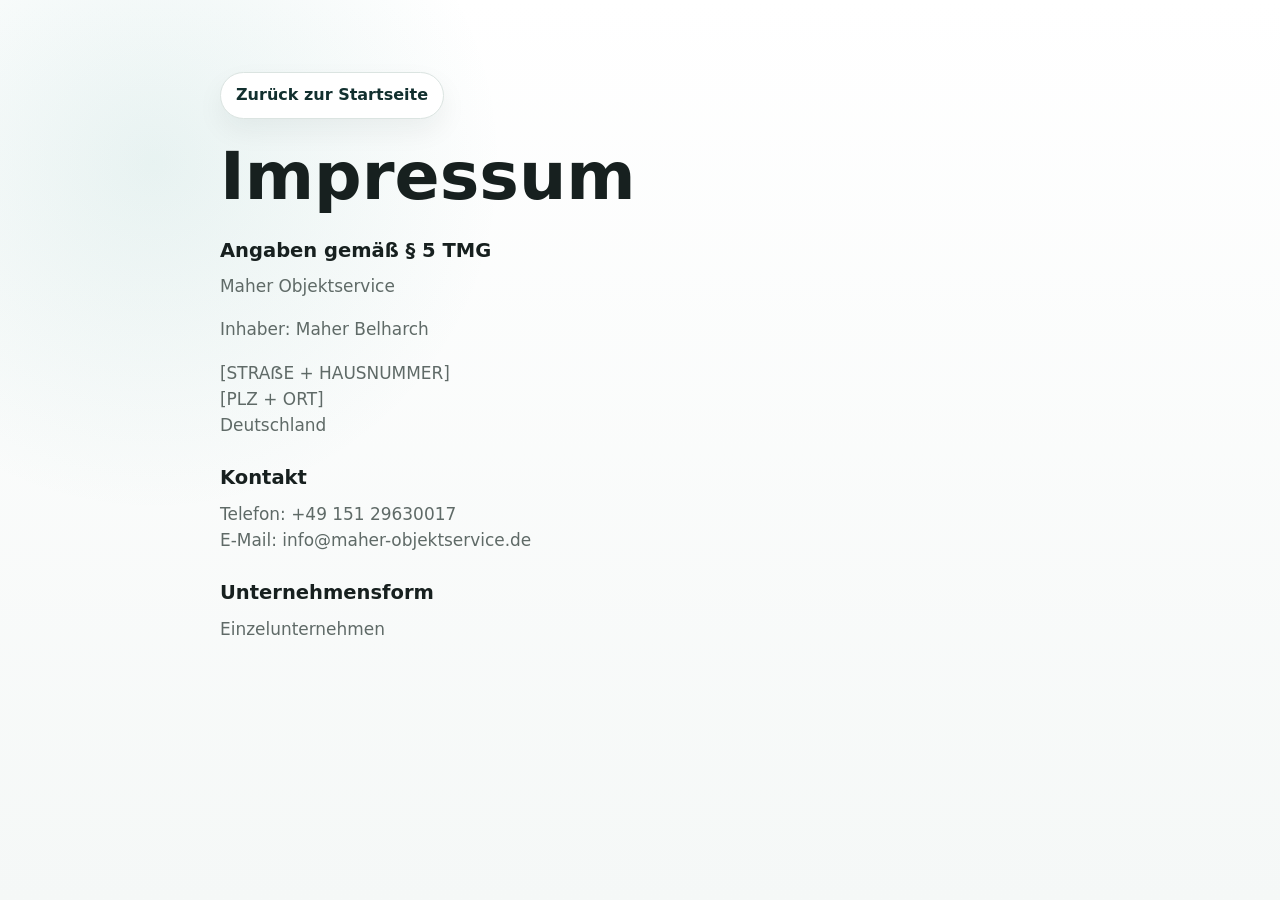
==== impressum.html @ 9d62f25e "Initial commit via Netlify [skip ci]" ====
<!doctype html>
<html lang="de">
  <head>
    <meta charset="utf-8" />
    <meta name="viewport" content="width=device-width, initial-scale=1" />
    <title>Impressum | Maher Objektservice</title>
    <meta name="robots" content="noindex" />
    <link rel="icon" href="assets/favicon.svg" type="image/svg+xml" />
    <link rel="stylesheet" href="styles.css" />
  </head>
  <body>
    <main class="legal-page">
      <div class="container legal-content">
        <a class="legal-back" href="index.html">Zurück zur Startseite</a>
        <h1>Impressum</h1>
        <h2>Angaben gemäß § 5 TMG</h2>
        <p>Maher Objektservice</p>
        <p>Inhaber: Maher Belharch</p>
        <p>[STRAẞE + HAUSNUMMER]<br />[PLZ + ORT]<br />Deutschland</p>
        <h2>Kontakt</h2>
        <p>Telefon: +49 151 29630017<br />E-Mail: info@maher-objektservice.de</p>
        <h2>Unternehmensform</h2>
        <p>Einzelunternehmen</p>
      </div>
    </main>
  </body>
</html>
---- styles.css ----
:root {
  --ink: #17201f;
  --muted-ink: #5f6a67;
  --line: #dbe4e1;
  --surface: #ffffff;
  --soft: #f5f8f7;
  --warm: #f2eee7;
  --deep: #12302f;
  --accent: #2b8f86;
  --accent-dark: #206b65;
  --coral: #d96f52;
  --mint: #dff3ef;
  --sky: #eaf4f7;
  --gold: #b79a58;
  --shadow: 0 22px 55px rgba(23, 32, 31, 0.11);
  --button-shadow: 0 18px 36px rgba(18, 48, 47, 0.2);
  --radius: 8px;
  --container: 1160px;
}

* {
  box-sizing: border-box;
}

html {
  scroll-behavior: smooth;
  scroll-padding-top: 96px;
}

body {
  margin: 0;
  color: var(--ink);
  background: var(--surface);
  font-family: Inter, ui-sans-serif, system-ui, -apple-system, BlinkMacSystemFont, "Segoe UI", sans-serif;
  line-height: 1.55;
}

body.nav-open {
  overflow: hidden;
}

img,
svg {
  display: block;
}

a {
  color: inherit;
  text-decoration: none;
}

button {
  font: inherit;
}

.sr-only {
  position: absolute;
  width: 1px;
  height: 1px;
  padding: 0;
  margin: -1px;
  overflow: hidden;
  clip: rect(0, 0, 0, 0);
  white-space: nowrap;
  border: 0;
}

.container {
  width: min(100% - 40px, var(--container));
  margin-inline: auto;
}

.section-pad {
  padding: 96px 0;
}

.section-pad.compact {
  padding: 84px 0;
}

.muted {
  background: linear-gradient(180deg, var(--soft), #fff);
}

.site-header {
  position: sticky;
  top: 0;
  z-index: 20;
  display: grid;
  grid-template-columns: 1fr auto 1fr;
  align-items: center;
  gap: 24px;
  min-height: 76px;
  padding: 14px max(20px, calc((100vw - var(--container)) / 2));
  background: rgba(255, 255, 255, 0.88);
  border-bottom: 1px solid rgba(219, 228, 225, 0.85);
  backdrop-filter: blur(18px);
}

.site-header.is-scrolled {
  box-shadow: 0 10px 28px rgba(23, 32, 31, 0.06);
}

.brand {
  width: fit-content;
}

.brand img,
.site-footer img {
  height: auto;
  max-width: 100%;
}

.brand img {
  width: 181px;
  border-radius: 4px;
}

.site-nav {
  display: flex;
  align-items: center;
  justify-content: center;
  gap: 28px;
  color: var(--muted-ink);
  font-size: 0.95rem;
}

.site-nav a {
  transition: color 180ms ease;
}

.site-nav a:hover {
  color: var(--ink);
}

.header-cta {
  justify-self: end;
  display: inline-flex;
  align-items: center;
  min-height: 44px;
  padding: 12px 19px;
  color: #fff;
  background:
    linear-gradient(135deg, rgba(255, 255, 255, 0.12), transparent 38%),
    linear-gradient(135deg, var(--deep), var(--accent-dark));
  border-radius: 999px;
  font-weight: 800;
  font-size: 0.94rem;
  box-shadow: var(--button-shadow);
  transition: transform 180ms ease, background 180ms ease, box-shadow 180ms ease;
}

.header-cta:hover {
  transform: translateY(-1px);
  box-shadow: 0 20px 42px rgba(18, 48, 47, 0.24);
}

.nav-toggle {
  display: none;
  width: 42px;
  height: 42px;
  place-items: center;
  border: 1px solid var(--line);
  border-radius: 6px;
  color: var(--ink);
  background: #fff;
}

.nav-toggle svg {
  width: 22px;
  height: 22px;
  fill: none;
  stroke: currentColor;
  stroke-width: 1.8;
  stroke-linecap: round;
}

.hero {
  min-height: calc(100vh - 76px);
  display: flex;
  align-items: center;
  padding-top: 72px;
  background:
    linear-gradient(135deg, rgba(217, 111, 82, 0.08), transparent 30%),
    radial-gradient(circle at 16% 18%, rgba(43, 143, 134, 0.13), transparent 28%),
    radial-gradient(circle at 82% 24%, rgba(183, 154, 88, 0.14), transparent 22%),
    linear-gradient(180deg, #fff 0%, var(--soft) 100%);
}

.hero-grid {
  display: grid;
  grid-template-columns: minmax(0, 1.04fr) minmax(320px, 0.96fr);
  align-items: center;
  gap: 64px;
}

.eyebrow {
  margin: 0 0 16px;
  color: var(--accent-dark);
  font-size: 0.78rem;
  font-weight: 800;
  letter-spacing: 0;
  text-transform: uppercase;
}

h1,
h2,
h3,
p {
  margin-top: 0;
}

h1 {
  max-width: 760px;
  margin-bottom: 22px;
  font-size: clamp(2.75rem, 5.2vw, 4.35rem);
  line-height: 1.02;
  letter-spacing: 0;
}

h2 {
  margin-bottom: 18px;
  font-size: clamp(2rem, 4vw, 3.2rem);
  line-height: 1.05;
  letter-spacing: 0;
}

h3 {
  margin-bottom: 10px;
  font-size: 1.15rem;
  line-height: 1.22;
}

.hero-text {
  max-width: 620px;
  margin-bottom: 32px;
  color: var(--muted-ink);
  font-size: 1.16rem;
}

.hero-actions {
  display: flex;
  flex-wrap: wrap;
  gap: 12px;
  margin-bottom: 18px;
}

.button {
  display: inline-flex;
  min-height: 48px;
  align-items: center;
  justify-content: center;
  gap: 10px;
  padding: 13px 20px;
  border: 1px solid transparent;
  border-radius: 999px;
  font-weight: 800;
  isolation: isolate;
  position: relative;
  overflow: hidden;
  box-shadow: 0 10px 24px rgba(23, 32, 31, 0.07);
  transition: transform 180ms ease, border-color 180ms ease, background 180ms ease, color 180ms ease, box-shadow 180ms ease;
}

.button::after {
  content: "";
  position: absolute;
  inset: 1px;
  background: linear-gradient(110deg, rgba(255, 255, 255, 0.2), transparent 42%);
  border-radius: inherit;
  opacity: 0.68;
  pointer-events: none;
  z-index: -1;
}

.button svg {
  width: 20px;
  height: 20px;
  fill: none;
  stroke: currentColor;
  stroke-width: 1.8;
  stroke-linecap: round;
  stroke-linejoin: round;
}

.button:hover {
  transform: translateY(-1px);
  box-shadow: 0 16px 34px rgba(23, 32, 31, 0.11);
}

.button-primary {
  color: #fff;
  background: linear-gradient(135deg, var(--deep), #15534f 62%, var(--accent));
  box-shadow: var(--button-shadow);
}

.button-primary:hover {
  background: linear-gradient(135deg, #0f2928, var(--accent-dark) 68%, #39a79d);
}

.button-secondary {
  color: var(--deep);
  background: rgba(255, 255, 255, 0.86);
  border-color: rgba(18, 48, 47, 0.12);
}

.button-secondary:hover {
  border-color: rgba(43, 143, 134, 0.45);
  background: var(--mint);
  color: var(--accent-dark);
}

.button-light {
  margin-top: 6px;
  color: var(--deep);
  background: #fff;
  border-color: rgba(255, 255, 255, 0.34);
  box-shadow: 0 18px 38px rgba(0, 0, 0, 0.18);
}

.button-light:hover {
  color: #fff;
  background: linear-gradient(135deg, var(--accent-dark), var(--coral));
}

.trust-list {
  display: flex;
  flex-wrap: wrap;
  gap: 10px;
  padding: 0;
  margin: 0;
  list-style: none;
}

.emergency-box {
  display: grid;
  gap: 8px;
  width: min(100%, 520px);
  margin: 0;
  padding: 15px 18px;
  color: #fff;
  background:
    linear-gradient(135deg, rgba(255, 255, 255, 0.14), transparent 42%),
    linear-gradient(135deg, #b71925, #d92332 64%, #a8121d);
  border: 2px solid rgba(123, 13, 22, 0.62);
  border-radius: var(--radius);
  box-shadow: 0 18px 38px rgba(185, 25, 37, 0.22);
}

.emergency-box strong {
  font-size: clamp(1.18rem, 2.3vw, 1.55rem);
  line-height: 1.1;
  letter-spacing: 0;
}

.emergency-box span {
  color: rgba(255, 255, 255, 0.9);
  font-weight: 650;
}

.emergency-box a {
  display: inline-flex;
  align-items: center;
  justify-content: center;
  width: fit-content;
  margin-top: 2px;
  padding: 9px 12px;
  color: #fff;
  background: #6f0912;
  border: 1px solid rgba(255, 255, 255, 0.52);
  border-radius: 999px;
  font-weight: 900;
  line-height: 1.1;
  box-shadow: 0 10px 22px rgba(111, 9, 18, 0.24);
}

.trust-list li,
.contact-points span {
  display: inline-flex;
  align-items: center;
  min-height: 34px;
  padding: 7px 11px;
  color: var(--deep);
  background: linear-gradient(135deg, rgba(43, 143, 134, 0.11), rgba(183, 154, 88, 0.08));
  border: 1px solid rgba(43, 143, 134, 0.18);
  border-radius: 999px;
  font-size: 0.9rem;
  font-weight: 700;
}

.trust-list li::before,
.contact-points span::before {
  content: "";
  width: 7px;
  height: 7px;
  margin-right: 8px;
  background: var(--accent);
  border-radius: 50%;
}

.hero-visual {
  position: relative;
  min-height: 492px;
  padding: 0;
  overflow: hidden;
  background: var(--deep);
  border: 1px solid var(--line);
  border-radius: var(--radius);
  box-shadow: var(--shadow);
}

.hero-visual::before {
  content: "";
  position: absolute;
  inset: 32px 32px auto auto;
  width: 138px;
  height: 138px;
  background: linear-gradient(135deg, rgba(217, 111, 82, 0.2), rgba(43, 143, 134, 0.13));
  border: 1px solid rgba(183, 154, 88, 0.2);
  border-radius: 50%;
  z-index: 1;
  animation: quiet-float 8s ease-in-out infinite;
}

.hero-visual::after {
  content: "";
  position: absolute;
  inset: 0;
  background:
    linear-gradient(180deg, rgba(18, 48, 47, 0.08), rgba(18, 48, 47, 0.52)),
    linear-gradient(90deg, rgba(18, 48, 47, 0.34), transparent 52%);
  z-index: 1;
}

.hero-photo {
  position: absolute;
  inset: 0;
  width: 100%;
  height: 100%;
  object-fit: cover;
  object-position: center top;
}

.window-mark {
  position: relative;
  display: grid;
  grid-template-columns: 1fr 1fr;
  gap: 14px;
  height: 335px;
  padding: 18px;
  background: #fff;
  border: 1px solid rgba(18, 48, 47, 0.16);
  border-radius: var(--radius);
}

.window-mark::after {
  content: "";
  position: absolute;
  left: 24px;
  right: 24px;
  top: 44%;
  height: 3px;
  background: linear-gradient(90deg, transparent, rgba(43, 143, 134, 0.65), transparent);
  transform: rotate(-7deg);
}

.window-mark span {
  background:
    linear-gradient(135deg, rgba(43, 143, 134, 0.1), rgba(18, 48, 47, 0.03)),
    linear-gradient(180deg, #fff, #eef5f3);
  border: 1px solid rgba(18, 48, 47, 0.1);
  border-radius: 6px;
}

.visual-note {
  position: absolute;
  right: 34px;
  bottom: 112px;
  width: min(310px, calc(100% - 68px));
  padding: 18px;
  color: #fff;
  background: linear-gradient(135deg, var(--deep), #174a46);
  border-radius: var(--radius);
  box-shadow: 0 18px 42px rgba(18, 48, 47, 0.22);
  z-index: 2;
  animation: quiet-rise 650ms 180ms ease both;
}

.visual-note strong,
.visual-note span {
  display: block;
}

.visual-note span {
  margin-top: 6px;
  color: rgba(255, 255, 255, 0.78);
  font-size: 0.93rem;
}

.service-strip {
  position: absolute;
  left: 34px;
  right: 34px;
  bottom: 26px;
  display: grid;
  grid-template-columns: repeat(4, 1fr);
  gap: 8px;
  z-index: 2;
}

.service-strip span {
  min-height: 38px;
  display: inline-flex;
  align-items: center;
  justify-content: center;
  padding: 8px;
  color: var(--deep);
  background: rgba(255, 255, 255, 0.88);
  border: 1px solid rgba(255, 255, 255, 0.62);
  border-radius: 999px;
  font-size: 0.82rem;
  font-weight: 800;
  transition: transform 180ms ease, background 180ms ease;
}

.service-strip span:hover {
  transform: translateY(-2px);
  background: #fff;
}

.section-heading {
  max-width: 720px;
  margin-bottom: 42px;
}

.section-heading p:not(.eyebrow) {
  color: var(--muted-ink);
  font-size: 1.05rem;
}

.service-grid {
  display: grid;
  grid-template-columns: repeat(4, 1fr);
  gap: 18px;
}

.service-card,
.proof-item,
.step,
.photo-placeholder,
.tally-card {
  border: 1px solid var(--line);
  border-radius: var(--radius);
  background: #fff;
}

.service-card {
  min-height: 292px;
  padding: 26px;
  background: linear-gradient(180deg, rgba(43, 143, 134, 0.045), #fff 34%);
  transition: transform 180ms ease, border-color 180ms ease, box-shadow 180ms ease;
  scroll-margin-top: 104px;
}

.service-card:hover {
  transform: translateY(-3px);
  border-color: rgba(43, 143, 134, 0.36);
  box-shadow: 0 20px 36px rgba(23, 32, 31, 0.08);
}

.service-icon {
  width: 44px;
  height: 44px;
  display: grid;
  place-items: center;
  margin-bottom: 22px;
  color: var(--accent-dark);
  background: rgba(43, 143, 134, 0.1);
  border-radius: 6px;
}

.service-icon svg {
  width: 26px;
  height: 26px;
  fill: none;
  stroke: currentColor;
  stroke-width: 1.6;
  stroke-linecap: round;
  stroke-linejoin: round;
}

.service-card p,
.proof-item p,
.step p {
  margin-bottom: 0;
  color: var(--muted-ink);
}

.split {
  display: grid;
  grid-template-columns: minmax(280px, 0.86fr) minmax(0, 1.14fr);
  gap: 60px;
  align-items: start;
}

.proof-grid {
  display: grid;
  grid-template-columns: repeat(2, 1fr);
  gap: 16px;
}

.proof-item {
  padding: 26px;
}

.proof-item span,
.step span,
.photo-placeholder span {
  display: inline-flex;
  align-items: center;
  justify-content: center;
  width: 38px;
  height: 32px;
  margin-bottom: 18px;
  color: var(--accent-dark);
  background: rgba(43, 143, 134, 0.1);
  border-radius: 6px;
  font-size: 0.8rem;
  font-weight: 900;
}

.steps {
  display: grid;
  grid-template-columns: repeat(4, 1fr);
  gap: 0;
  border: 1px solid var(--line);
  border-radius: var(--radius);
  overflow: hidden;
  background: #fff;
}

.step {
  min-height: 246px;
  padding: 28px;
  border: 0;
  border-right: 1px solid var(--line);
  border-radius: 0;
}

.step:last-child {
  border-right: 0;
}

.gallery-section {
  background:
    linear-gradient(135deg, rgba(217, 111, 82, 0.18), transparent 28%),
    radial-gradient(circle at 18% 22%, rgba(43, 143, 134, 0.35), transparent 24%),
    linear-gradient(135deg, #0f2423, var(--deep) 58%, #183a38);
  color: #fff;
}

.gallery-section .eyebrow {
  color: #9ed5ce;
}

.gallery-section .section-heading p:not(.eyebrow) {
  color: rgba(255, 255, 255, 0.72);
}

.gallery-layout {
  align-items: center;
}

.gallery {
  display: grid;
  grid-template-columns: repeat(3, 1fr);
  gap: 14px;
  width: min(100%, 560px);
  justify-self: end;
}

.photo-placeholder,
.gallery picture,
.gallery img {
  aspect-ratio: 421 / 855;
  width: 100%;
  min-height: 0;
  max-height: 445px;
}

.photo-placeholder {
  display: flex;
  flex-direction: column;
  justify-content: flex-end;
  padding: 24px;
  color: #fff;
  background:
    linear-gradient(160deg, rgba(255, 255, 255, 0.12), rgba(255, 255, 255, 0.03)),
    repeating-linear-gradient(135deg, rgba(255, 255, 255, 0.08) 0 1px, transparent 1px 18px);
  border-color: rgba(255, 255, 255, 0.18);
}

.photo-placeholder span {
  color: #fff;
  background: rgba(255, 255, 255, 0.12);
}

.photo-placeholder p {
  margin-bottom: 0;
  color: rgba(255, 255, 255, 0.7);
}

.gallery picture {
  display: block;
  justify-self: center;
  border: 0;
  background: #12302f;
  box-shadow:
    0 0 0 1px #12302f,
    0 16px 34px rgba(0, 0, 0, 0.14);
  transition: transform 180ms ease;
}

.gallery img {
  width: 100%;
  height: 100%;
  object-fit: cover;
  border: 0;
  border-radius: var(--radius);
  image-rendering: auto;
}

.gallery picture:nth-child(2) {
  margin-top: 0;
}

.gallery picture:nth-child(3) {
  margin-top: 0;
}

.gallery picture:hover {
  transform: translateY(-3px);
}

.emergency-section {
  padding: 42px 0 84px;
  background: #fff;
}

.contact-section {
  background:
    radial-gradient(circle at 8% 18%, rgba(43, 143, 134, 0.1), transparent 24%),
    linear-gradient(180deg, #fff, var(--soft));
}

.contact-grid {
  display: grid;
  grid-template-columns: minmax(280px, 0.86fr) minmax(320px, 1.14fr);
  gap: 54px;
  align-items: start;
}

.contact-copy {
  position: sticky;
  top: 112px;
}

.contact-copy p:not(.eyebrow) {
  color: var(--muted-ink);
  font-size: 1.05rem;
}

.contact-points {
  display: flex;
  flex-wrap: wrap;
  gap: 10px;
  margin-top: 26px;
}

.tally-card {
  min-height: 520px;
  padding: 18px;
  overflow: hidden;
  box-shadow: var(--shadow);
  scroll-margin-top: 112px;
}

.tally-fallback {
  min-height: 482px;
  display: grid;
  align-content: center;
  justify-items: start;
  gap: 12px;
  padding: 34px;
  color: var(--ink);
  background:
    linear-gradient(145deg, rgba(43, 143, 134, 0.12), rgba(255, 255, 255, 0.72)),
    linear-gradient(180deg, rgba(242, 238, 231, 0.82), rgba(223, 243, 239, 0.5)),
    #fff;
  border: 1px solid rgba(43, 143, 134, 0.2);
  border-radius: 6px;
}

.tally-fallback::before {
  content: "@";
  display: grid;
  place-items: center;
  width: 44px;
  height: 44px;
  color: var(--accent-dark);
  font-weight: 800;
  background: rgba(255, 255, 255, 0.82);
  border: 1px solid rgba(43, 143, 134, 0.18);
  border-radius: 50%;
  box-shadow: 0 12px 26px rgba(18, 48, 47, 0.08);
}

.tally-fallback h3 {
  margin: 8px 0 0;
  font-size: 1.45rem;
}

.tally-fallback p {
  max-width: 520px;
  margin-bottom: 0;
  color: var(--muted-ink);
}

.tally-frame {
  width: 100%;
  min-height: 620px;
  border: 0;
  border-radius: 6px;
  background: #fff;
}

.site-footer {
  padding: 52px 0;
  color: rgba(255, 255, 255, 0.8);
  background: #101817;
}

.footer-grid {
  display: grid;
  grid-template-columns: 1.35fr 0.75fr 0.75fr 0.75fr;
  gap: 48px;
}

.site-footer p {
  max-width: 400px;
  margin: 18px 0 0;
}

.footer-brand {
  display: inline-grid;
  gap: 3px;
  width: fit-content;
  color: #fff;
  line-height: 0.95;
}

.footer-brand span {
  color: #f8fbfa;
  font-size: 1.24rem;
  font-weight: 780;
}

.footer-brand strong {
  color: #edf6f4;
  font-size: 1.08rem;
  font-weight: 780;
  letter-spacing: 0;
  text-transform: none;
}

.site-footer h2 {
  margin-bottom: 16px;
  color: #fff;
  font-size: 0.95rem;
}

.site-footer a {
  display: block;
  width: fit-content;
  margin-bottom: 8px;
  color: rgba(255, 255, 255, 0.72);
  transition: color 180ms ease;
}

.site-footer a:hover {
  color: #fff;
}

.footer-bottom {
  margin-top: 36px;
  padding-top: 22px;
  border-top: 1px solid rgba(255, 255, 255, 0.12);
}

.footer-bottom p {
  max-width: none;
  margin: 0;
  color: rgba(255, 255, 255, 0.66);
  font-size: 0.92rem;
}

.whatsapp-float {
  position: fixed;
  right: 22px;
  bottom: 22px;
  z-index: 30;
  display: grid;
  place-items: center;
  width: 58px;
  height: 58px;
  color: #fff;
  background: linear-gradient(135deg, #1fb45a, #138a45);
  border: 1px solid rgba(255, 255, 255, 0.38);
  border-radius: 999px;
  box-shadow: 0 18px 38px rgba(19, 138, 69, 0.28);
  transition: transform 180ms ease, box-shadow 180ms ease;
}

.whatsapp-float svg {
  width: 31px;
  height: 31px;
  fill: currentColor;
}

.whatsapp-float:hover {
  transform: translateY(-2px);
  box-shadow: 0 22px 44px rgba(19, 138, 69, 0.34);
}

.legal-page {
  min-height: 100vh;
  padding: 72px 0;
  background:
    radial-gradient(circle at 12% 18%, rgba(43, 143, 134, 0.1), transparent 26%),
    linear-gradient(180deg, #fff, var(--soft));
}

.legal-content {
  max-width: 840px;
}

.legal-content h1 {
  margin: 24px 0 22px;
}

.legal-content h2 {
  margin: 28px 0 10px;
  font-size: 1.22rem;
  line-height: 1.25;
}

.legal-content h3 {
  margin: 18px 0 8px;
  font-size: 1.05rem;
}

.legal-content p {
  max-width: 680px;
  color: var(--muted-ink);
  font-size: 1.06rem;
}

.legal-content ul {
  max-width: 680px;
  margin: 0 0 18px;
  color: var(--muted-ink);
  font-size: 1.06rem;
}

.legal-back {
  display: inline-flex;
  align-items: center;
  min-height: 42px;
  padding: 10px 15px;
  color: var(--deep);
  background: #fff;
  border: 1px solid var(--line);
  border-radius: 999px;
  font-weight: 800;
  box-shadow: 0 12px 28px rgba(23, 32, 31, 0.06);
}

@keyframes quiet-float {
  0%,
  100% {
    transform: translate3d(0, 0, 0);
  }

  50% {
    transform: translate3d(-6px, 5px, 0);
  }
}

@keyframes quiet-rise {
  from {
    opacity: 0;
    transform: translate3d(0, 10px, 0);
  }

  to {
    opacity: 1;
    transform: translate3d(0, 0, 0);
  }
}

.reveal {
  opacity: 0;
  transform: translateY(16px);
  transition: opacity 520ms ease, transform 520ms ease;
}

.reveal.is-visible {
  opacity: 1;
  transform: translateY(0);
}

@media (prefers-reduced-motion: reduce) {
  *,
  *::before,
  *::after {
    scroll-behavior: auto !important;
    transition-duration: 0.01ms !important;
    animation-duration: 0.01ms !important;
    animation-iteration-count: 1 !important;
  }

  .reveal {
    opacity: 1;
    transform: none;
  }
}

@media (max-width: 1020px) {
  .site-header {
    grid-template-columns: 1fr auto;
  }

  .nav-toggle {
    display: grid;
    justify-self: end;
  }

  .site-nav {
    position: fixed;
    inset: 76px 16px auto 16px;
    display: grid;
    gap: 0;
    padding: 10px;
    background: #fff;
    border: 1px solid var(--line);
    border-radius: var(--radius);
    box-shadow: var(--shadow);
    opacity: 0;
    pointer-events: none;
    transform: translateY(-8px);
    transition: opacity 180ms ease, transform 180ms ease;
  }

  .site-nav a {
    padding: 14px;
    border-radius: 6px;
  }

  .site-nav a:hover {
    background: var(--soft);
  }

  .nav-open .site-nav {
    opacity: 1;
    pointer-events: auto;
    transform: translateY(0);
  }

  .header-cta {
    display: none;
  }

  .hero-grid,
  .split,
  .contact-grid {
    grid-template-columns: 1fr;
  }

  .hero {
    min-height: auto;
  }

  .hero-visual {
    min-height: 460px;
  }

  .service-grid,
  .steps {
    grid-template-columns: repeat(2, 1fr);
  }

  .footer-grid {
    grid-template-columns: repeat(2, 1fr);
  }

  .step {
    border-right: 1px solid var(--line);
    border-bottom: 1px solid var(--line);
  }

  .step:nth-child(2n) {
    border-right: 0;
  }

  .step:nth-last-child(-n + 2) {
    border-bottom: 0;
  }

  .contact-copy {
    position: static;
  }
}

@media (max-width: 720px) {
  .container {
    width: min(100% - 28px, var(--container));
  }

  .section-pad,
  .section-pad.compact {
    padding: 64px 0;
  }

  .site-header {
    min-height: 68px;
    padding: 12px 14px;
  }

  .brand img {
    width: 154px;
  }

  .site-nav {
    inset: 68px 14px auto 14px;
  }

  html {
    scroll-padding-top: 82px;
  }

  .hero {
    padding-top: 48px;
  }

  h1 {
    font-size: 3.1rem;
  }

  .hero-text {
    font-size: 1.04rem;
  }

  .hero-actions,
  .button {
    width: 100%;
  }

  .hero-visual {
    min-height: 470px;
    padding: 18px;
  }

  .window-mark {
    height: 262px;
    gap: 10px;
    padding: 12px;
  }

  .visual-note {
    left: 18px;
    right: 18px;
    bottom: 136px;
    width: auto;
  }

  .service-strip {
    left: 18px;
    right: 18px;
    bottom: 18px;
    grid-template-columns: repeat(2, 1fr);
  }

  .service-grid,
  .proof-grid,
  .steps,
  .gallery,
  .footer-grid {
    grid-template-columns: 1fr;
  }

  .service-card,
  .proof-item,
  .step {
    min-height: auto;
  }

  .service-card {
    scroll-margin-top: 92px;
  }

  .steps {
    border: 0;
    gap: 12px;
    background: transparent;
  }

  .step,
  .step:nth-child(2n),
  .step:nth-last-child(-n + 2) {
    border: 1px solid var(--line);
    border-radius: var(--radius);
  }

  .photo-placeholder,
  .gallery picture,
  .gallery img {
    width: min(100%, 224px);
    height: auto;
    min-height: 0;
    max-height: none;
    aspect-ratio: auto;
    justify-self: center;
  }

  .photo-placeholder,
  .gallery img {
    object-fit: contain;
    object-position: center top;
    background: #12302f;
  }

  .photo-placeholder,
  .gallery picture {
    box-shadow: 0 0 0 1px #12302f;
    transform: translateY(-8px);
  }

  .gallery picture:nth-child(1),
  .gallery picture:nth-child(2) {
    width: min(100%, 224px);
  }

  .gallery picture:nth-child(2) {
    margin-top: 0;
  }

  .gallery picture:nth-child(3) {
    margin-top: 0;
  }

  .emergency-section {
    padding: 36px 0 64px;
  }

  .emergency-box {
    width: 100%;
    padding: 14px 15px;
  }

  .emergency-box a {
    width: 100%;
    justify-content: center;
    text-align: center;
  }

  .tally-card {
    min-height: auto;
    padding: 12px;
    scroll-margin-top: 88px;
  }

  .tally-frame {
    min-height: 680px;
  }

  .tally-fallback {
    min-height: 360px;
    padding: 22px;
  }

  .whatsapp-float {
    right: 16px;
    bottom: 16px;
    width: 54px;
    height: 54px;
  }

  .whatsapp-float svg {
    width: 29px;
    height: 29px;
  }
}

@media (max-width: 420px) {
  h1 {
    font-size: 2.72rem;
  }

  h2 {
    font-size: 2rem;
  }

  .trust-list li,
  .contact-points span {
    width: 100%;
  }
}
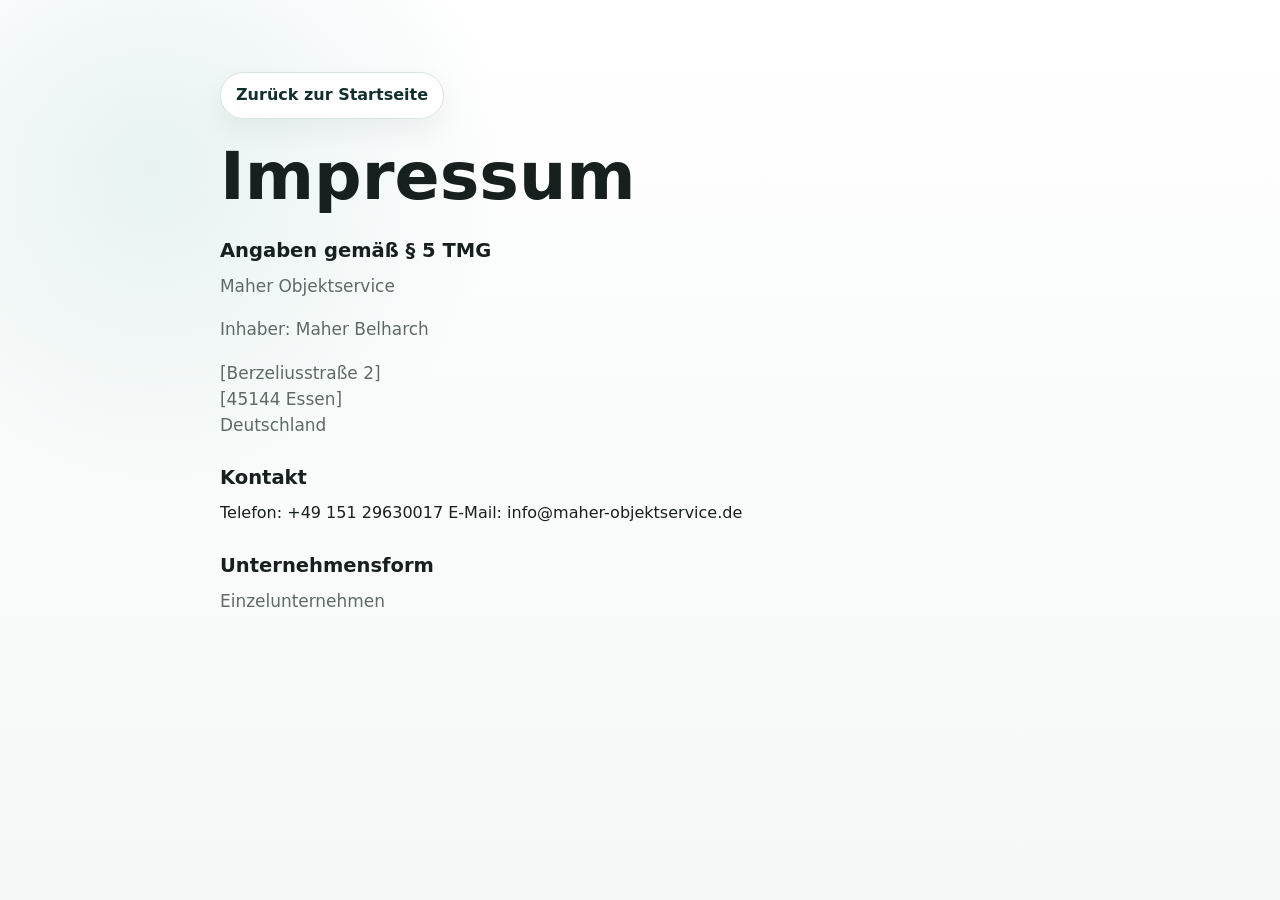
==== commit 2019a5f1: "Update impressum.html" ====
--- a/impressum.html
+++ b/impressum.html
@@ -16,9 +16,10 @@
         <h2>Angaben gemäß § 5 TMG</h2>
         <p>Maher Objektservice</p>
         <p>Inhaber: Maher Belharch</p>
-        <p>[STRAẞE + HAUSNUMMER]<br />[PLZ + ORT]<br />Deutschland</p>
+        <p>[Berzeliusstraße 2]<br />[45144 Essen]<br />Deutschland</p>
         <h2>Kontakt</h2>
-        <p>Telefon: +49 151 29630017<br />E-Mail: info@maher-objektservice.de</p>
+Telefon: +49 151 29630017
+E-Mail: info@maher-objektservice.de
         <h2>Unternehmensform</h2>
         <p>Einzelunternehmen</p>
       </div>
--- a/styles.css
+++ b/styles.css
@@ -103,6 +103,19 @@
 
 .brand {
   width: fit-content;
+  display: inline-flex;
+  flex-direction: column;
+  align-items: flex-start;
+  gap: 4px;
+}
+
+.brand-location {
+  color: var(--accent-dark);
+  font-size: 0.78rem;
+  font-weight: 800;
+  line-height: 1;
+  letter-spacing: 0.02em;
+  white-space: nowrap;
 }
 
 .brand img,
@@ -123,6 +136,7 @@
   gap: 28px;
   color: var(--muted-ink);
   font-size: 0.95rem;
+  font-weight: 800;
 }
 
 .site-nav a {
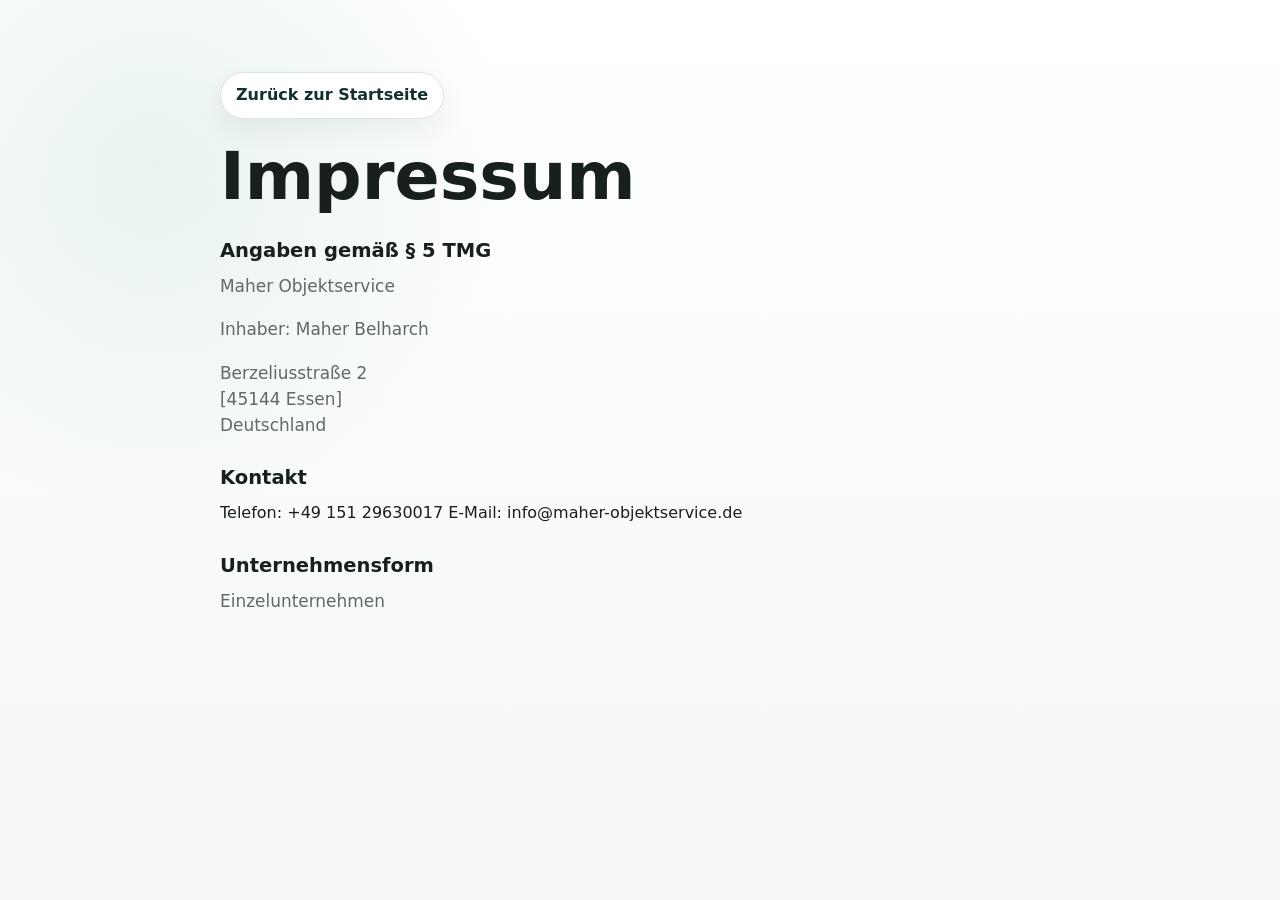
==== commit c0d9dd74: "Update impressum.html" ====
--- a/impressum.html
+++ b/impressum.html
@@ -16,7 +16,7 @@
         <h2>Angaben gemäß § 5 TMG</h2>
         <p>Maher Objektservice</p>
         <p>Inhaber: Maher Belharch</p>
-        <p>[Berzeliusstraße 2]<br />[45144 Essen]<br />Deutschland</p>
+        <p>Berzeliusstraße 2<br />[45144 Essen]<br />Deutschland</p>
         <h2>Kontakt</h2>
 Telefon: +49 151 29630017
 E-Mail: info@maher-objektservice.de
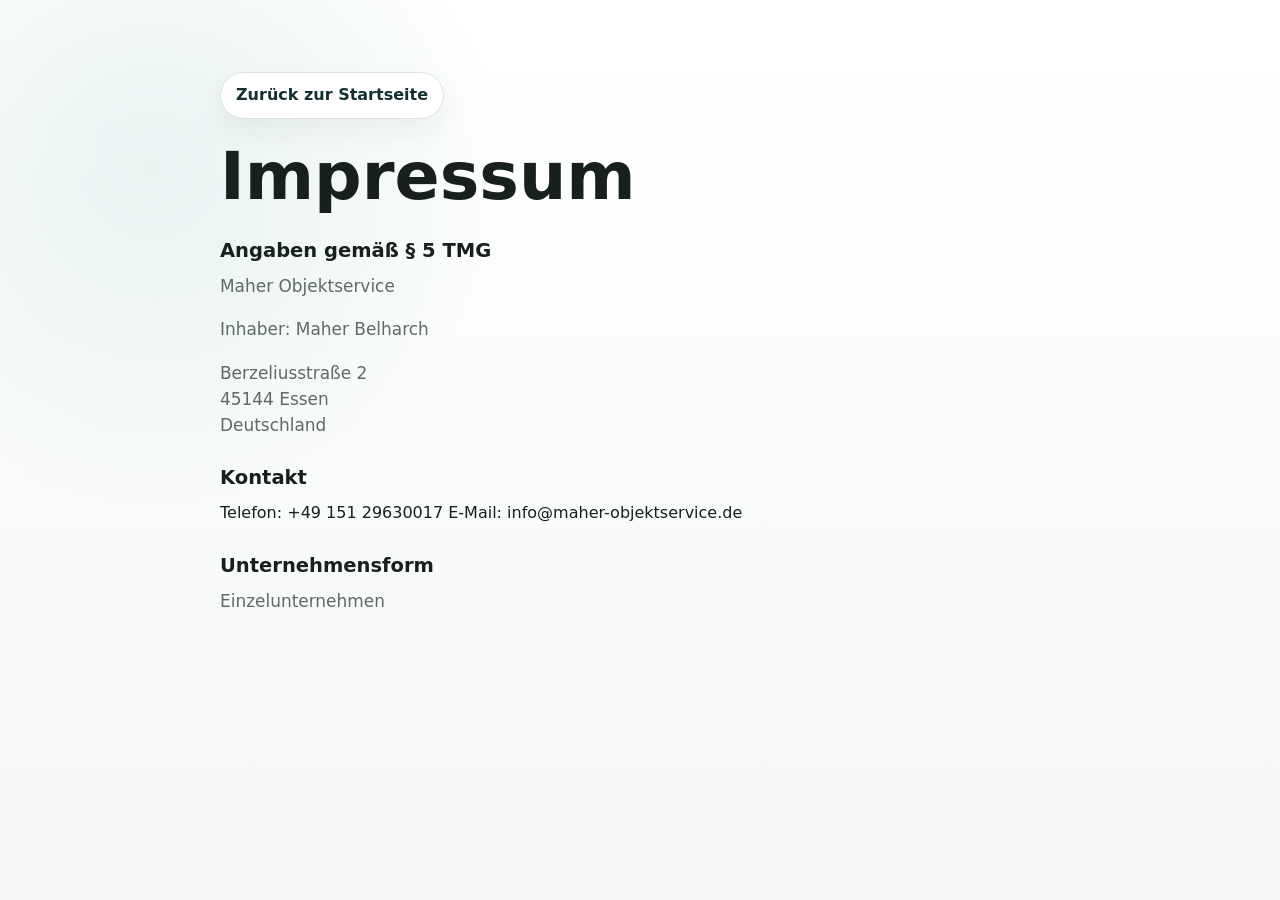
==== commit 84f52b43: "Update impressum.html" ====
--- a/impressum.html
+++ b/impressum.html
@@ -16,7 +16,7 @@
         <h2>Angaben gemäß § 5 TMG</h2>
         <p>Maher Objektservice</p>
         <p>Inhaber: Maher Belharch</p>
-        <p>Berzeliusstraße 2<br />[45144 Essen]<br />Deutschland</p>
+        <p>Berzeliusstraße 2<br />45144 Essen<br />Deutschland</p>
         <h2>Kontakt</h2>
 Telefon: +49 151 29630017
 E-Mail: info@maher-objektservice.de
